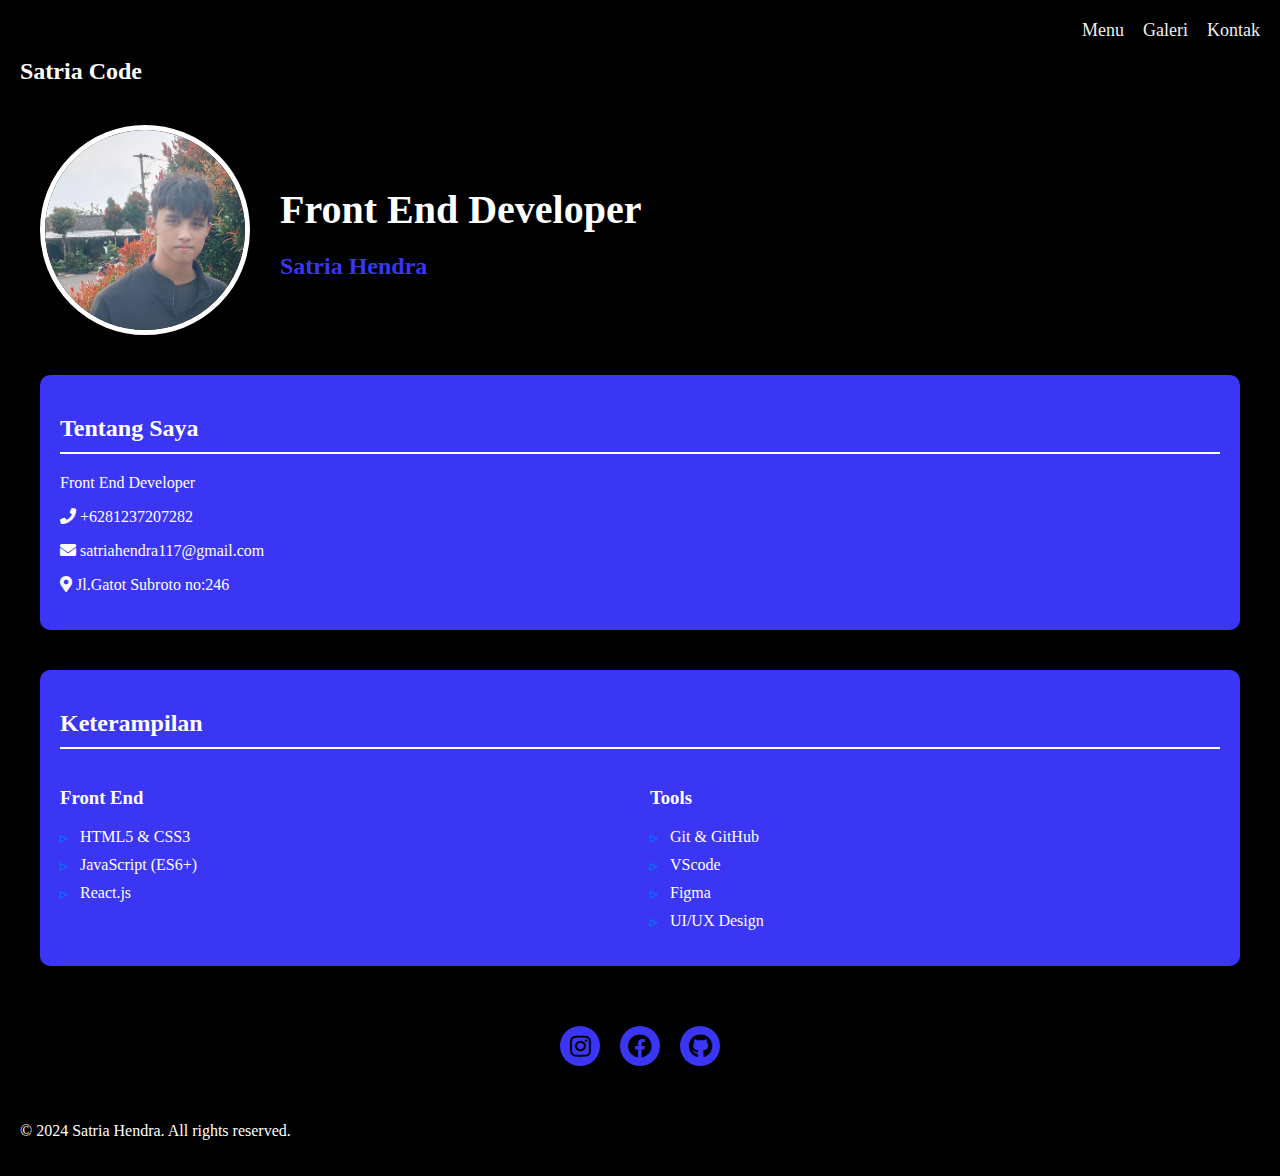
==== about.html @ 634e183b "Add files via upload" ====
<!DOCTYPE html>
<html lang="en">
<head>
    <meta charset="UTF-8">
    <meta name="viewport" content="width=device-width, initial-scale=1.0">
    <title>Profil</title>\
    <link rel="stylesheet" href="styles.css">
    <link rel="stylesheet" href="https://cdnjs.cloudflare.com/ajax/libs/font-awesome/5.15.4/css/all.min.css">
</head>
<body>

    <div class="Headernama" >
        <h2> Satria Code </h2>
 
        <div class="profile-container">
           
            <header class="profile-header">
                <div class="profile-image">
                    <img src="WhatsApp Image 2025-01-06 at 20.43.08_a8485d47.jpg" alt="Satria Hendra">
                </div>
                <div class="profile-title">
                    <h1>Front End Developer</h1>
                    <h2>Satria Hendra</h2>
                </div>
            </header>
    
            <section class="about-section">
                <h2>Tentang Saya</h2>
                <p>Front End Developer</p>
                <div class="contact-info">
                    <p><i class="fas fa-phone"></i> +6281237207282</p>
                    <p><i class="fas fa-envelope"></i> satriahendra117@gmail.com</p>
                    <p><i class="fas fa-map-marker-alt"></i> Jl.Gatot Subroto no:246</p>
                </div>
            </section>
    

               
    
           
            <section class="skills-section">
                <h2>Keterampilan</h2>
                <div class="skills-grid">
                    <div class="skill-category">
                        <h3>Front End</h3>
                        <ul>
                            <li>HTML5 & CSS3</li>
                            <li>JavaScript (ES6+)</li>
                            <li>React.js</li>
                        </ul>
                    </div>
                    <div class="skill-category">
                        <h3>Tools </h3>
                        <ul>
                            <li>Git & GitHub</li>
                            <li>VScode</li>
                            <li>Figma</li>
                            <li>UI/UX Design</li>
                        </ul>
                    </div>
                </div>
            </section>
    
            <div class="social-icons">
                <a href="https://instagram.com/yourusername" target="_blank" class="social-link">
                    <i class="fab fa-instagram"></i>
                </a>
                <a href="https://facebook.com/yourusername" target="_blank" class="social-link">
                    <i class="fab fa-facebook"></i>
                </a>
                <a href="https://github.com/yourusername" target="_blank" class="social-link">
                    <i class="fab fa-github"></i>
                </a>
            </div>
            </section>
        </div>
    
        <footer>
            <p>&copy; 2024 Satria Hendra. All rights reserved.</p>
        </footer>
    
        <script src="script.js"></script>

    <nav class="navbar">
        <ul>
            <li><a href="index.html">Menu</Menu></a></li>
            <li><a href="gallery.html">Galeri</a></li>
            <li><a href="contact.html">Kontak</a></li>
        </ul>
    </nav>

</body>
</html>
---- styles.css ----
body {
    background-color: rgb(0, 0, 0);
    height: 100vh; 
    margin: 0; 
}

.Headernama {
    padding: 20px;
    color: white;
}


.navbar {
    position: absolute; 
    top: 20px; 
    right: 20px; 
}

.navbar ul {
    list-style-type: none; 
    margin: 0;
    padding: 0;
}

.navbar li {
    display: inline; 
    margin-left: 15px; 
}

.navbar a {
    text-decoration: none; 
    color: #f0f0f0; 
    font-size: 18px;
}

.navbar a:hover {
    text-decoration: underline; 
    color: rgb(52, 18, 218);
}

.frontend h1 {
    font-size: 30px; 
    font-weight: bold; 
    color: #007BFF; 
    text-align: left; 
    margin-top: 5px; 
    margin-left: 20px; 
}


.teks {
    opacity: 0; 
    transform: translateY(20px); 
    transition: opacity 0.5s ease, transform 0.5s ease; 
    color: white;
    max-width: calc(100% - 40px); 
    margin-left: 20px; 
    margin-top: 5px; 
    overflow: hidden; 
    display: -webkit-box; 
    -webkit-box-orient: vertical; 
    -webkit-line-clamp: 3; 
    line-clamp: 5; 
    text-overflow: ellipsis; 
}
.teks.visible {
    opacity: 1; /* Teks terlihat */
    transform: translateY(0); /* Kembali ke posisi normal */
}

.profil {
    background-color: rgb(59, 53, 244);
    padding: 20px;
    width: 250px;
    height: auto; /* Mengubah height menjadi auto agar fleksibel */
    border-radius: 10px;
    transition: all 0.3s ease;
    
    margin: 20px auto;
    text-align: center;
    
  
    box-shadow: 0 4px 8px rgba(130, 143, 60, 0.1);
}

.profil h3 {
    margin: 0;
    color: white;
    font-size: 1.5em;
    margin-bottom: 15px;
}

.profil p {
    margin: 10px 0;
    color: white;
}

/* Style untuk foto profil */
.profil-image {
    width: 150px;
    height: 150px;
    border-radius: 50%;
    margin: 0 auto 15px auto;
    overflow: hidden;
    border: 4px solid white;
    transition: transform 0.3s ease;
}

.profil-image img {
    width: 100%;
    height: 100%;
    object-fit: cover;
}

/* Efek hover */
.profil:hover {
    background-color: #b5b3b3;
    cursor: pointer;
    transform: translateY(-5px);
}

.profil:hover .profil-image {
    transform: scale(1.05);
}

.keahlian {
    margin: 20px;
    padding: 15px;
    border-radius: 8px;
    background-color: rgb(59, 53, 244);
    box-shadow: 0 2px 5px rgba(0,0,0,0.1);
}

.keahlian h3 {
    color: #000000;
    margin-bottom: 10px;
}

.keahlian ul {
    list-style-type: none;
    padding: 0;
}

.keahlian li {
    padding: 5px 0;
    color: #000000;
}

.keahlian {
    max-width: 800px;
    margin: 20px auto;
    padding: 25px;
    background-color: rgb(59, 53, 244);
    border-radius: 10px;
    box-shadow: 0 4px 6px rgba(0, 0, 0, 0.1);
}

.keahlian h3 {
    color: #000000;
    margin-bottom: 20px;
    text-align: center;
    font-size: 24px;
}

.skill-table {
    display: flex;
    flex-direction: column;
    gap: 20px;
}

.skill-item {
    background-color: #f8f9fa;
    padding: 15px;
    border-radius: 8px;
    transition: transform 0.3s ease;
}

.skill-item:hover {
    transform: translateX(10px);
    background-color: #f0f0f0;
}

.skill-info {
    display: flex;
    justify-content: space-between;
    margin-bottom: 8px;
}

.skill-name {
    font-weight: bold;
    color: #363636;
}

.skill-percentage {
    color: #666;
}

.progress-bar {
    width: 100%;
    height: 10px;
    background-color: #fafafa;
    border-radius: 5px;
    overflow: hidden;
}

.progress {
    height: 100%;
    background: linear-gradient(45deg, rgb(0, 0, 0), blue);
    border-radius: 5px;
    transition: width 1s ease-in-out;
}


@keyframes progressAnimation {
    from {
        width: 0;
    }
    to {
        width: 100%;
    }
}

.progress {
    animation: progressAnimation 1.5s ease-out;
}

.social-icons {
    display: flex;
    justify-content: center;
    gap: 20px;
    padding: 20px 0;
}

.social-link {
    width: 50px;
    height: 50px;
    display: flex;
    align-items: center;
    justify-content: center;
    border-radius: 50%;
    background: #f8f9fa;
    color: #333;
    font-size: 24px;
    text-decoration: none;
    transition: all 0.3s ease;
}

/* Warna khusus untuk masing-masing platform */
.social-link .fa-instagram:hover {
    background: linear-gradient(45deg, #405DE6, #5851DB, #833AB4, #C13584, #E1306C, #FD1D1D);
    -webkit-background-clip: text;
    color: transparent;
    transform: scale(1.2);
}

.social-link .fa-facebook:hover {
    color: #1877f2;
    transform: scale(1.2);
}

.social-link .fa-github:hover {
    color: #333;
    transform: scale(1.2);
}

/* Efek hover untuk container */
.social-link:hover {
    box-shadow: 0 5px 15px rgba(0,0,0,0.1);
    transform: translateY(-3px);
}

/* Profile Page Styles */
.profile-container {
    max-width: 1200px;
    margin: 0 auto;
    padding: 20px;
}

/* Profile Header */
.profile-header {
    display: flex;
    align-items: center;
    gap: 30px;
    margin-bottom: 40px;
}

.profile-image {
    width: 200px;
    height: 200px;
    border-radius: 50%;
    overflow: hidden;
    border: 5px solid #fff;
    box-shadow: 0 0 20px rgba(0,0,0,0.1);
}

.profile-image img {
    width: 100%;
    height: 100%;
    object-fit: cover;
}

.profile-title h1 {
    font-size: 2.5em;
    margin-bottom: 10px;
    color: white;
}

.profile-title h2 {
    font-size: 1.5em;
    color: rgb(59, 53, 244);
}

/* Sections */
section {
    margin-bottom: 40px;
    padding: 20px;
    background: rgb(59, 53, 244);
    border-radius: 10px;
    box-shadow: 0 2px 10px rgba(0, 0, 0, 0.05);
}

section h2 {
    color: #ffffff;
    margin-bottom: 20px;
    border-bottom: 2px solid #ffffff;
    padding-bottom: 10px;
}

/* Experience Items */
.experience-item {
    margin-bottom: 25px;
}

.experience-item h3 {
    color: #ffffff;
    margin-bottom: 5px;
}

.duration {
    color: #ffffff;
    font-style: italic;
    margin-bottom: 10px;
}

/* Projects Grid */
.project-grid {
    display: grid;
    grid-template-columns: repeat(auto-fit, minmax(300px, 1fr));
    gap: 20px;
}

.project-card {
    padding: 20px;
    background: rgb(59, 53, 244);
    border-radius: 8px;
    transition: transform 0.3s ease;
}

.project-card:hover {
    transform: translateY(-5px);
}

.tech-stack {
    margin-top: 15px;
    display: flex;
    gap: 10px;
}

.tech-stack span {
    background: #000000;
    padding: 5px 10px;
    border-radius: 15px;
    font-size: 0.9em;
}

/* Skills Grid */
.skills-grid {
    display: grid;
    grid-template-columns: repeat(auto-fit, minmax(250px, 1fr));
    gap: 20px;
}

.skill-category ul {
    list-style-type: none;
    padding: 0;
}

.skill-category li {
    margin: 10px 0;
    padding-left: 20px;
    position: relative;
}

.skill-category li:before {
    content: "▹";
    position: absolute;
    left: 0;
    color: #007bff;
}

/* Social Links */
.social-links {
    display: flex;
    justify-content: center;
    gap: 20px;
}

.social-link {
    width: 40px;
    height: 40px;
    border-radius: 50%;
    background: rgb(59, 53, 244);
    display: flex;
    align-items: center;
    justify-content: center;
    color: #000000;
    transition: all 0.3s ease;
}

.social-link:hover {
    transform: translateY(-3px);
    color: #000000;
}

@media (max-width: 768px) {
    .profile-header {
        flex-direction: column;
        text-align: center;
    }

    .profile-image {
        width: 150px;
        height: 150px;
    }
}

.gallery {
    display: grid;
    grid-template-columns: repeat(auto-fit, minmax(300px, 1fr));
    gap: 2rem;
    padding: 1rem;
}

.gallery-item {
    border: 1px solid rgb(255, 255, 255);
    border-radius: 8px;
    overflow: hidden;
    transition: transform 0.3s;
}

.gallery-item:hover {
    transform: translateY(-5px);
    box-shadow: 0 5px 15px rgba(215, 43, 43, 0.1);
}

.gallery-item img {
    width: 100%;
    height: 200px;
    object-fit: cover;
}

.gallery-content {
    padding: 1rem;
}

.gallery-content h3 {
    margin-bottom: 0.5rem;
    color: #ffffff;
}

.gallery-content p {
    color: #ffffff;
    font-size: 0.9rem;
}

.feedback-section {
    padding: 20px;
}

table {
    width: 100%;
    border-collapse: collapse;
    margin-top: 20px;
}

th, td {
    border: 1px solid #ddd;
    padding: 8px;
    text-align: left;
}

th {
    background-color: #f2f2f2;
}

tr:hover {
    background-color: #f1f1f1;
}

form {
    margin-top: 20px;
}

label {
    display: block;
    margin: 10px 0 5px;
}

input[type="text"],
input[type="email"],
textarea {
    width: 100%;
    padding: 8px;
    margin-bottom: 10px;
    border: 1px solid #ccc;
    border-radius: 4px;
}

button {
    background-color: rgb(0, 0, 0);
    color: white;
    padding: 10px 15px;
    border: none;
    border-radius: 4px;
    cursor: pointer;
}
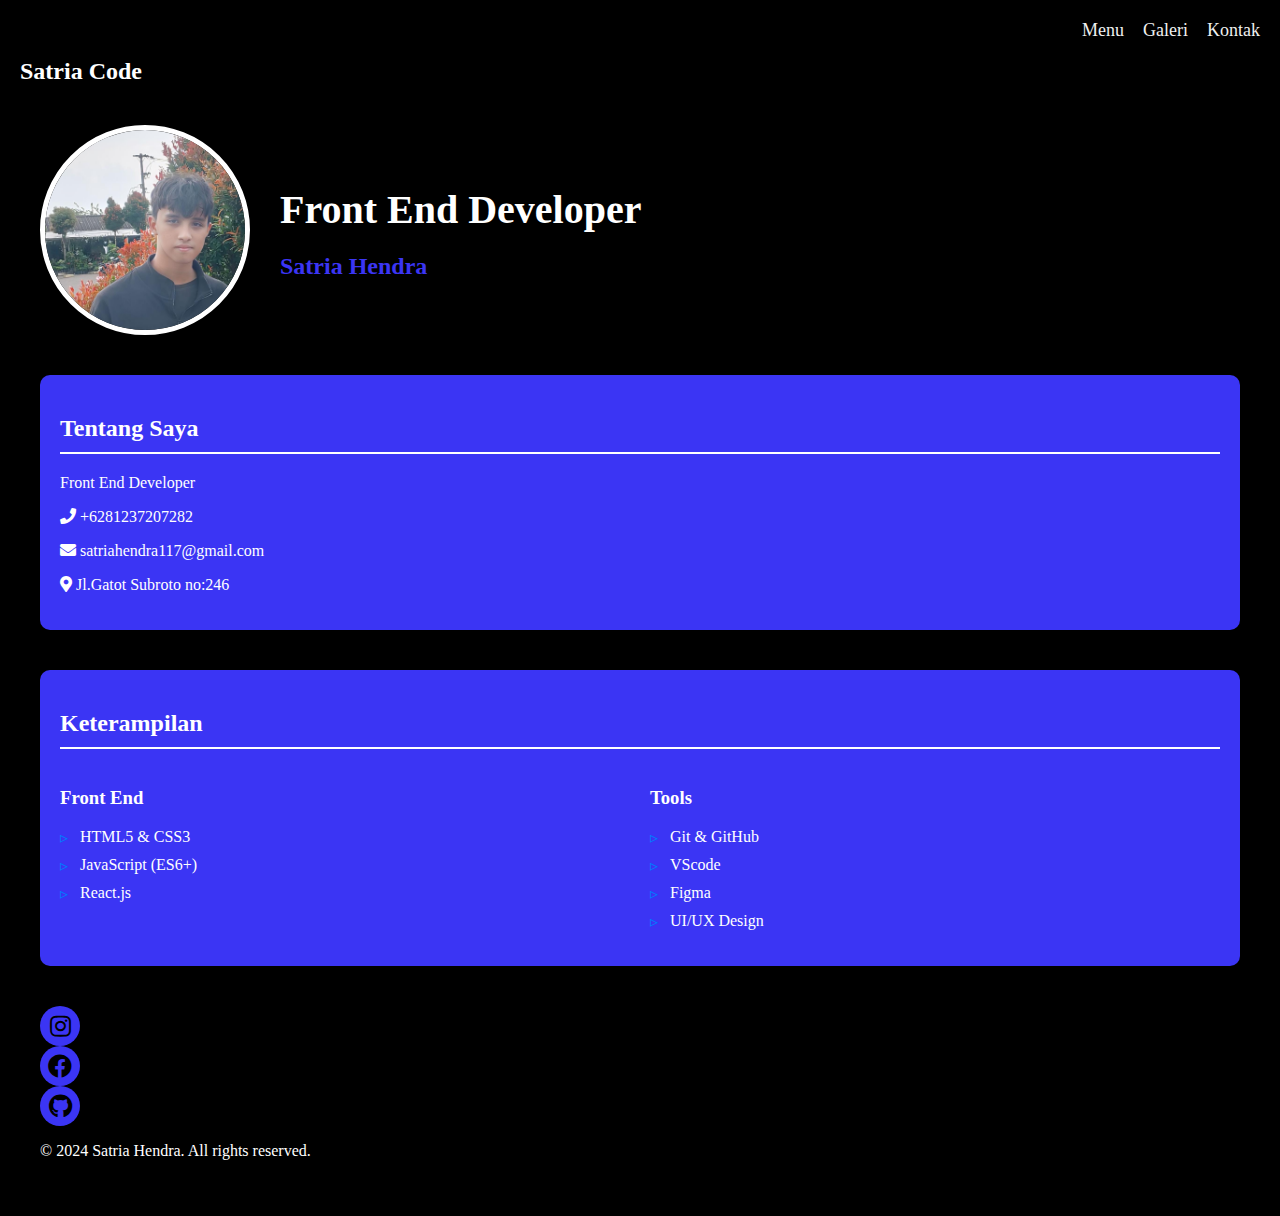
==== commit a0be0723: "about.html" ====
--- a/about.html
+++ b/about.html
@@ -61,19 +61,17 @@
                 </div>
             </section>
     
-            <div class="social-icons">
-                <a href="https://instagram.com/yourusername" target="_blank" class="social-link">
-                    <i class="fab fa-instagram"></i>
-                </a>
-                <a href="https://facebook.com/yourusername" target="_blank" class="social-link">
-                    <i class="fab fa-facebook"></i>
-                </a>
-                <a href="https://github.com/yourusername" target="_blank" class="social-link">
-                    <i class="fab fa-github"></i>
-                </a>
-            </div>
-            </section>
-        </div>
+            <div class="icons">
+        <a href="https://instagram.com/satria_hendraaa" target="https://www.instagram.com/satria_hendraaa/profilecard/?igsh=MXcxNW5yMWw3Yms2dA==" class="social-link">
+            <i class="fab fa-instagram"></i>
+        </a>
+        <a href="https://facebook.com/slothsinn" target="https://www.facebook.com/share/1XRSL8kjjm/" class="social-link">
+            <i class="fab fa-facebook"></i>
+        </a>
+        <a href="https://github.com/SatriaHendraaa" target="https://github.com/SatriaHendraaa" class="social-link">
+            <i class="fab fa-github"></i>
+        </a>
+    </div>
     
         <footer>
             <p>&copy; 2024 Satria Hendra. All rights reserved.</p>
@@ -90,4 +88,4 @@
     </nav>
 
 </body>
-</html>+</html>
